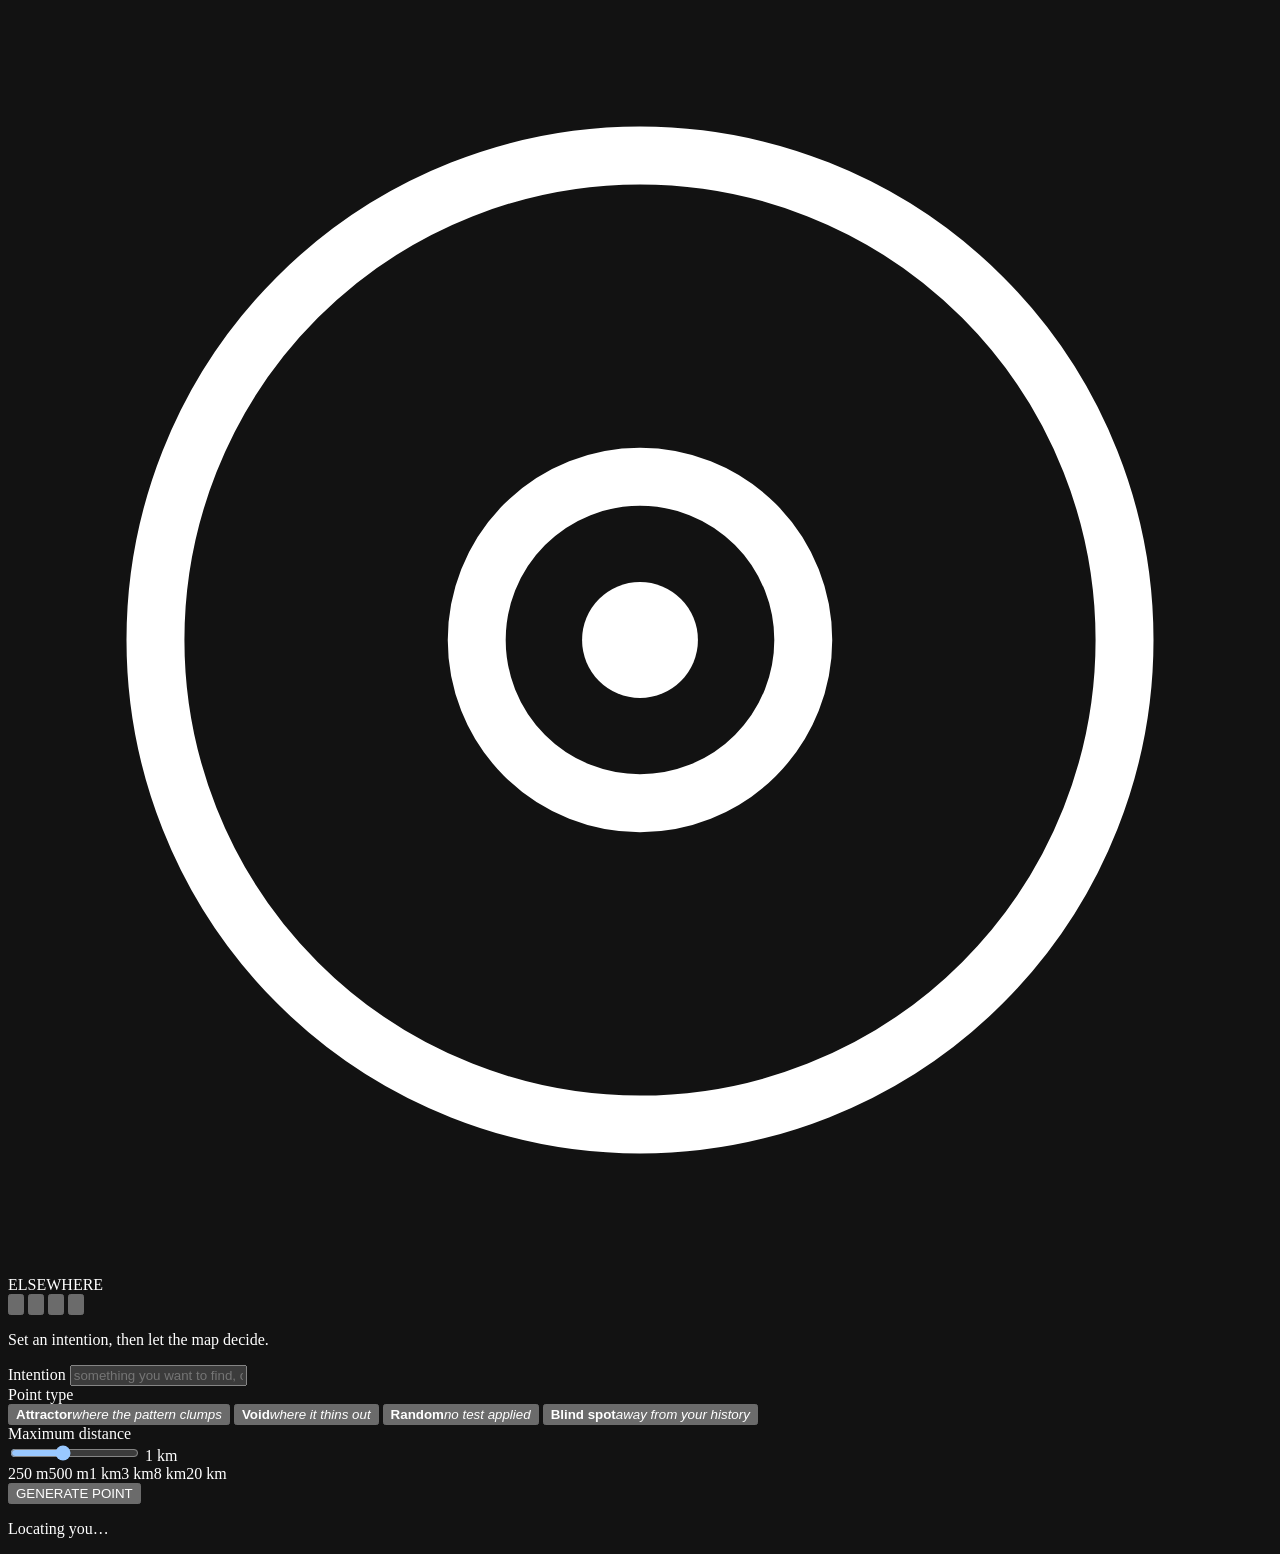
==== site/index.html @ b9eb4097 "Elsewhere: a free, serverless randonautica clone Scatters 42,000 points through an annulus, rasteris" ====
<!doctype html>
<html lang="en">
<head>
<meta charset="utf-8">
<meta name="viewport" content="width=device-width, initial-scale=1, viewport-fit=cover">
<title>ELSEWHERE — random points, real places</title>
<meta name="description" content="Generate a random point near you and go and find it. Free, open source, no account, no tracking. Every calculation runs in your browser.">
<meta name="theme-color" content="#06070a">
<meta name="color-scheme" content="dark">
<link rel="manifest" href="/manifest.webmanifest">
<link rel="icon" href="/assets/img/favicon.svg" type="image/svg+xml">
<link rel="apple-touch-icon" href="/assets/img/icon-192.png">
<meta property="og:type" content="website">
<meta property="og:site_name" content="ELSEWHERE">
<meta property="og:title" content="ELSEWHERE — random points, real places">
<meta property="og:description" content="Generate a random point near you and go and find it. Free, open source, no account, no tracking.">
<meta property="og:image" content="/assets/img/og.png">
<meta name="twitter:card" content="summary_large_image">
<link rel="stylesheet" href="/assets/vendor/leaflet/leaflet.css">
<link rel="stylesheet" href="/assets/css/app.css">
</head>
<body data-view="controls" data-nav="off">

<div id="map" aria-hidden="true"></div>
<div class="veil" aria-hidden="true"></div>
<div class="grain" aria-hidden="true"></div>

<header class="hud">
  <div class="brand">
    <svg class="brand__mark" viewBox="0 0 24 24" aria-hidden="true" focusable="false">
      <circle cx="12" cy="12" r="9.2" fill="none" stroke="currentColor" stroke-width="1.1"/>
      <circle cx="12" cy="12" r="3.1" fill="none" stroke="currentColor" stroke-width="1.1"/>
      <circle cx="12" cy="12" r="1.1" fill="currentColor"/>
    </svg>
    <span class="brand__word">ELSEWHERE</span>
  </div>

  <div class="hud__actions">
    <button class="iconbtn" id="btnLocate" type="button" title="Recentre on me" aria-label="Recentre on me">
      <svg viewBox="0 0 24 24" aria-hidden="true" focusable="false" fill="none" stroke="currentColor" stroke-width="1.5" stroke-linecap="round">
        <circle cx="12" cy="12" r="6.4"/><circle cx="12" cy="12" r="1.6" fill="currentColor" stroke="none"/>
        <path d="M12 2.4v3.1M12 18.5v3.1M2.4 12h3.1M18.5 12h3.1"/>
      </svg>
    </button>
    <button class="iconbtn" id="btnLayers" type="button" title="Map style" aria-label="Change map style">
      <svg viewBox="0 0 24 24" aria-hidden="true" focusable="false" fill="none" stroke="currentColor" stroke-width="1.5" stroke-linejoin="round">
        <path d="M12 3.2 21 8l-9 4.8L3 8l9-4.8Z"/><path d="M3 12.3 12 17l9-4.7"/><path d="M3 16.4 12 21l9-4.6"/>
      </svg>
    </button>
    <button class="iconbtn" id="btnJournal" type="button" title="Journal" aria-label="Open journal">
      <svg viewBox="0 0 24 24" aria-hidden="true" focusable="false" fill="none" stroke="currentColor" stroke-width="1.5" stroke-linejoin="round">
        <path d="M5 3.8h12.4a1.6 1.6 0 0 1 1.6 1.6v13.2a1.6 1.6 0 0 1-1.6 1.6H5a1.4 1.4 0 0 1-1.4-1.4V5.2A1.4 1.4 0 0 1 5 3.8Z"/>
        <path d="M7.6 8.2h7.6M7.6 12h7.6M7.6 15.8h4.6" stroke-linecap="round"/>
      </svg>
      <span class="badge" id="journalBadge" hidden>0</span>
    </button>
    <button class="iconbtn" id="btnInfo" type="button" title="About" aria-label="About Elsewhere">
      <svg viewBox="0 0 24 24" aria-hidden="true" focusable="false" fill="none" stroke="currentColor" stroke-width="1.5" stroke-linecap="round">
        <circle cx="12" cy="12" r="8.6"/><path d="M12 10.9v5.3"/><circle cx="12" cy="7.9" r="1" fill="currentColor" stroke="none"/>
      </svg>
    </button>
  </div>
</header>

<div class="notice" id="notice" hidden>
  <span id="noticeText"></span>
  <button type="button" class="notice__x" id="noticeClose" aria-label="Dismiss">&times;</button>
</div>

<aside class="navhud" id="navhud" hidden aria-live="polite">
  <div class="dial">
    <div class="dial__ring"></div>
    <div class="dial__ticks" aria-hidden="true"></div>
    <div class="dial__needle" id="needle">
      <svg viewBox="0 0 40 40" aria-hidden="true" focusable="false">
        <path d="M20 4.5 26 24 20 21.2 14 24Z" fill="currentColor"/>
      </svg>
    </div>
    <div class="dial__hub"></div>
  </div>
  <div class="navhud__read">
    <div class="navhud__dist"><span id="navDist">--</span><small id="navUnit">m</small></div>
    <div class="navhud__sub"><span id="navBearing">bearing --</span><i>&middot;</i><span id="navCompass">compass off</span></div>
  </div>
</aside>

<main class="sheet" id="sheet">

  <!-- ── controls ─────────────────────────────────────────── -->
  <section class="panel" data-panel="controls" aria-label="Generate a point">
    <div class="panel__head">
      <p class="eyebrow">Set an intention, then let the map decide.</p>
    </div>

    <label class="field">
      <span class="field__label">Intention</span>
      <input id="intention" type="text" maxlength="90" autocomplete="off" spellcheck="false"
             placeholder="something you want to find, or nothing at all">
    </label>

    <div class="field field--tight">
      <span class="field__label" id="typeLabel">Point type</span>
      <div class="seg" role="radiogroup" aria-labelledby="typeLabel" id="typeSeg">
        <button type="button" role="radio" aria-checked="true" data-type="attractor" class="seg__btn is-on">
          <b>Attractor</b><i>where the pattern clumps</i>
        </button>
        <button type="button" role="radio" aria-checked="false" data-type="void" class="seg__btn">
          <b>Void</b><i>where it thins out</i>
        </button>
        <button type="button" role="radio" aria-checked="false" data-type="random" class="seg__btn">
          <b>Random</b><i>no test applied</i>
        </button>
        <button type="button" role="radio" aria-checked="false" data-type="blind" class="seg__btn">
          <b>Blind spot</b><i>away from your history</i>
        </button>
      </div>
    </div>

    <div class="field field--tight">
      <span class="field__label">Maximum distance</span>
      <div class="range">
        <input id="radius" type="range" min="0" max="5" step="1" value="2"
               aria-label="Maximum distance" aria-valuetext="1 kilometre">
        <output id="radiusOut" for="radius">1 km</output>
      </div>
      <div class="range__scale" aria-hidden="true">
        <span>250 m</span><span>500 m</span><span>1 km</span><span>3 km</span><span>8 km</span><span>20 km</span>
      </div>
    </div>

    <button class="cta" id="btnGenerate" type="button">
      <span class="cta__label">GENERATE POINT</span>
      <span class="cta__spin" aria-hidden="true"></span>
    </button>

    <p class="status" id="status">Locating you&hellip;</p>
  </section>

  <!-- ── result ───────────────────────────────────────────── -->
  <section class="panel" data-panel="result" aria-label="Your point" hidden>
    <div class="result__top">
      <span class="chip" id="resType">Attractor</span>
      <span class="res__z" id="resZ">&sigma; --</span>
    </div>

    <div class="result__dist">
      <span class="result__num" id="resDist">--</span>
      <span class="result__unit" id="resUnit">m</span>
    </div>

    <p class="result__line" id="resLine">away, on a bearing of --</p>

    <p class="result__intent" id="resIntent" hidden></p>

    <div class="result__coords">
      <span id="resCoords">--</span>
      <button type="button" class="mini" id="btnCopy" title="Copy coordinates">copy</button>
    </div>

    <div class="result__actions">
      <button class="cta cta--sm" id="btnNavigate" type="button">NAVIGATE</button>
      <button class="ghost" id="btnAgain" type="button">Again</button>
      <button class="ghost ghost--icon" id="btnShare" type="button" title="Copy a link to this point" aria-label="Copy a link to this point">
        <svg viewBox="0 0 24 24" aria-hidden="true" focusable="false" fill="none" stroke="currentColor" stroke-width="1.5" stroke-linecap="round">
          <path d="M9.2 13.4a3.9 3.9 0 0 0 5.6 0l2.8-2.8a3.9 3.9 0 0 0-5.6-5.6l-1.4 1.4"/>
          <path d="M14.8 10.6a3.9 3.9 0 0 0-5.6 0l-2.8 2.8a3.9 3.9 0 0 0 5.6 5.6l1.4-1.4"/>
        </svg>
      </button>
    </div>

    <p class="stats" id="resStats"></p>
  </section>

  <!-- ── arriving ────────────────────────────────────────── -->
  <section class="panel" data-panel="arrived" aria-label="You have arrived" hidden>
    <p class="eyebrow">You are here.</p>
    <h2 class="arrived__h" id="arrivedH">Within a few metres of the point.</h2>
    <label class="field">
      <span class="field__label">What did you notice?</span>
      <textarea id="arrivedNote" rows="3" maxlength="500" placeholder="one line is enough"></textarea>
    </label>
    <div class="result__actions">
      <button class="cta cta--sm" id="btnSaveNote" type="button">SAVE</button>
      <button class="ghost" id="btnEndNav" type="button">Done</button>
    </div>
  </section>

</main>

<!-- ── journal drawer ──────────────────────────────────────── -->
<div class="drawer" id="drawer" hidden aria-label="Journal">
  <div class="drawer__scrim" data-close="drawer"></div>
  <div class="drawer__body" role="dialog" aria-modal="true" aria-labelledby="drawerH">
    <div class="drawer__head">
      <h2 id="drawerH">Journal</h2>
      <button class="iconbtn" type="button" data-close="drawer" aria-label="Close journal">
        <svg viewBox="0 0 24 24" aria-hidden="true" focusable="false" fill="none" stroke="currentColor" stroke-width="1.6" stroke-linecap="round"><path d="M6.5 6.5l11 11M17.5 6.5l-11 11"/></svg>
      </button>
    </div>
    <p class="drawer__sub" id="drawerSub">Points you have generated, kept only on this device.</p>
    <div class="drawer__list" id="journalList"></div>
    <div class="drawer__foot">
      <button class="ghost" id="btnExport" type="button">Export .json</button>
      <button class="ghost" id="btnImport" type="button">Import</button>
      <input id="importFile" type="file" accept="application/json,.json" hidden>
      <button class="ghost ghost--danger" id="btnClear" type="button">Clear all</button>
    </div>
  </div>
</div>

<!-- ── about ───────────────────────────────────────────────── -->
<div class="drawer" id="about" hidden aria-label="About">
  <div class="drawer__scrim" data-close="about"></div>
  <div class="drawer__body drawer__body--prose" role="dialog" aria-modal="true" aria-labelledby="aboutH">
    <div class="drawer__head">
      <h2 id="aboutH">What this is</h2>
      <button class="iconbtn" type="button" data-close="about" aria-label="Close">
        <svg viewBox="0 0 24 24" aria-hidden="true" focusable="false" fill="none" stroke="currentColor" stroke-width="1.6" stroke-linecap="round"><path d="M6.5 6.5l11 11M17.5 6.5l-11 11"/></svg>
      </button>
    </div>

    <div class="prose">
      <p>A random point generator. You set a radius, it picks a place you have no reason to go to, and then you go there and look at it properly.</p>

      <h3>The method</h3>
      <p>Forty-two thousand points are scattered at random through a ring around you. The ring is divided into a grid, and each grid square is counted. Because the scatter is uniform, the number of points in a square has a known average and a known spread, so a square holding far more or far fewer points than expected is a real statistical outlier, not a guess.</p>
      <p><b>Attractor</b> returns the square with the largest surplus. <b>Void</b> returns the square with the largest deficit. <b>Random</b> returns an ordinary point from the scatter, with no test applied at all. <b>Blind spot</b> returns a high-surplus square that is as far as possible from anywhere already in your journal.</p>
      <p>The sigma figure is the standard score of the chosen square: how many standard deviations it sits from the expected count. Anything past about three is genuinely unusual for a uniform scatter.</p>

      <h3>What it is not</h3>
      <p>Nothing here is quantum, and nothing here is a measurement of anything outside the arithmetic. The randomness comes from your browser's cryptographic generator, which is seeded by your operating system and is, for every purpose this app has, indistinguishable from any other good source.</p>
      <p>The anomaly is an anomaly <i>in the sample</i>. It is a property of the numbers, not of the place. A clump of points is not a vortex, a ley line or a signal. What is real is the thing that happens when a person walks to a coordinate they did not choose and pays attention on the way.</p>

      <h3>Privacy</h3>
      <p>No account, no analytics, no cookies, no server-side code. Your position never leaves the device. Everything is computed in this tab; the only outbound requests are map tiles and, if it is switched on, a place-name lookup.</p>
      <p>The journal lives in this browser's local storage. Clearing your browser data deletes it. Export it if you care about it.</p>

      <h3>Map data</h3>
      <p>Tiles by <a href="https://www.openstreetmap.org/copyright" target="_blank" rel="noopener noreferrer">OpenStreetMap contributors</a>, inverted to a night palette in the browser with a CSS filter. No map key, no map account, no per-view billing. Place names via <a href="https://nominatim.org/" target="_blank" rel="noopener noreferrer">Nominatim</a>.</p>

      <h3>Licence</h3>
      <p>Free and open source under the MIT licence. Take it, fork it, run it yourself. <a href="https://github.com/BryanFiFife/elsewhere" target="_blank" rel="noopener noreferrer">Source on GitHub</a>.</p>
    </div>
  </div>
</div>

<div class="toast" id="toast" role="status" aria-live="polite"></div>

<noscript>
  <div class="noscript">Elsewhere needs JavaScript. All of its work happens in your browser, so there is nothing to show without it.</div>
</noscript>

<script src="/assets/vendor/leaflet/leaflet.js"></script>
<script src="/assets/js/geo.js"></script>
<script src="/assets/js/rng.js"></script>
<script src="/assets/js/generator.js"></script>
<script src="/assets/js/journal.js"></script>
<script src="/assets/js/nav.js"></script>
<script src="/assets/js/app.js"></script>
</body>
</html>
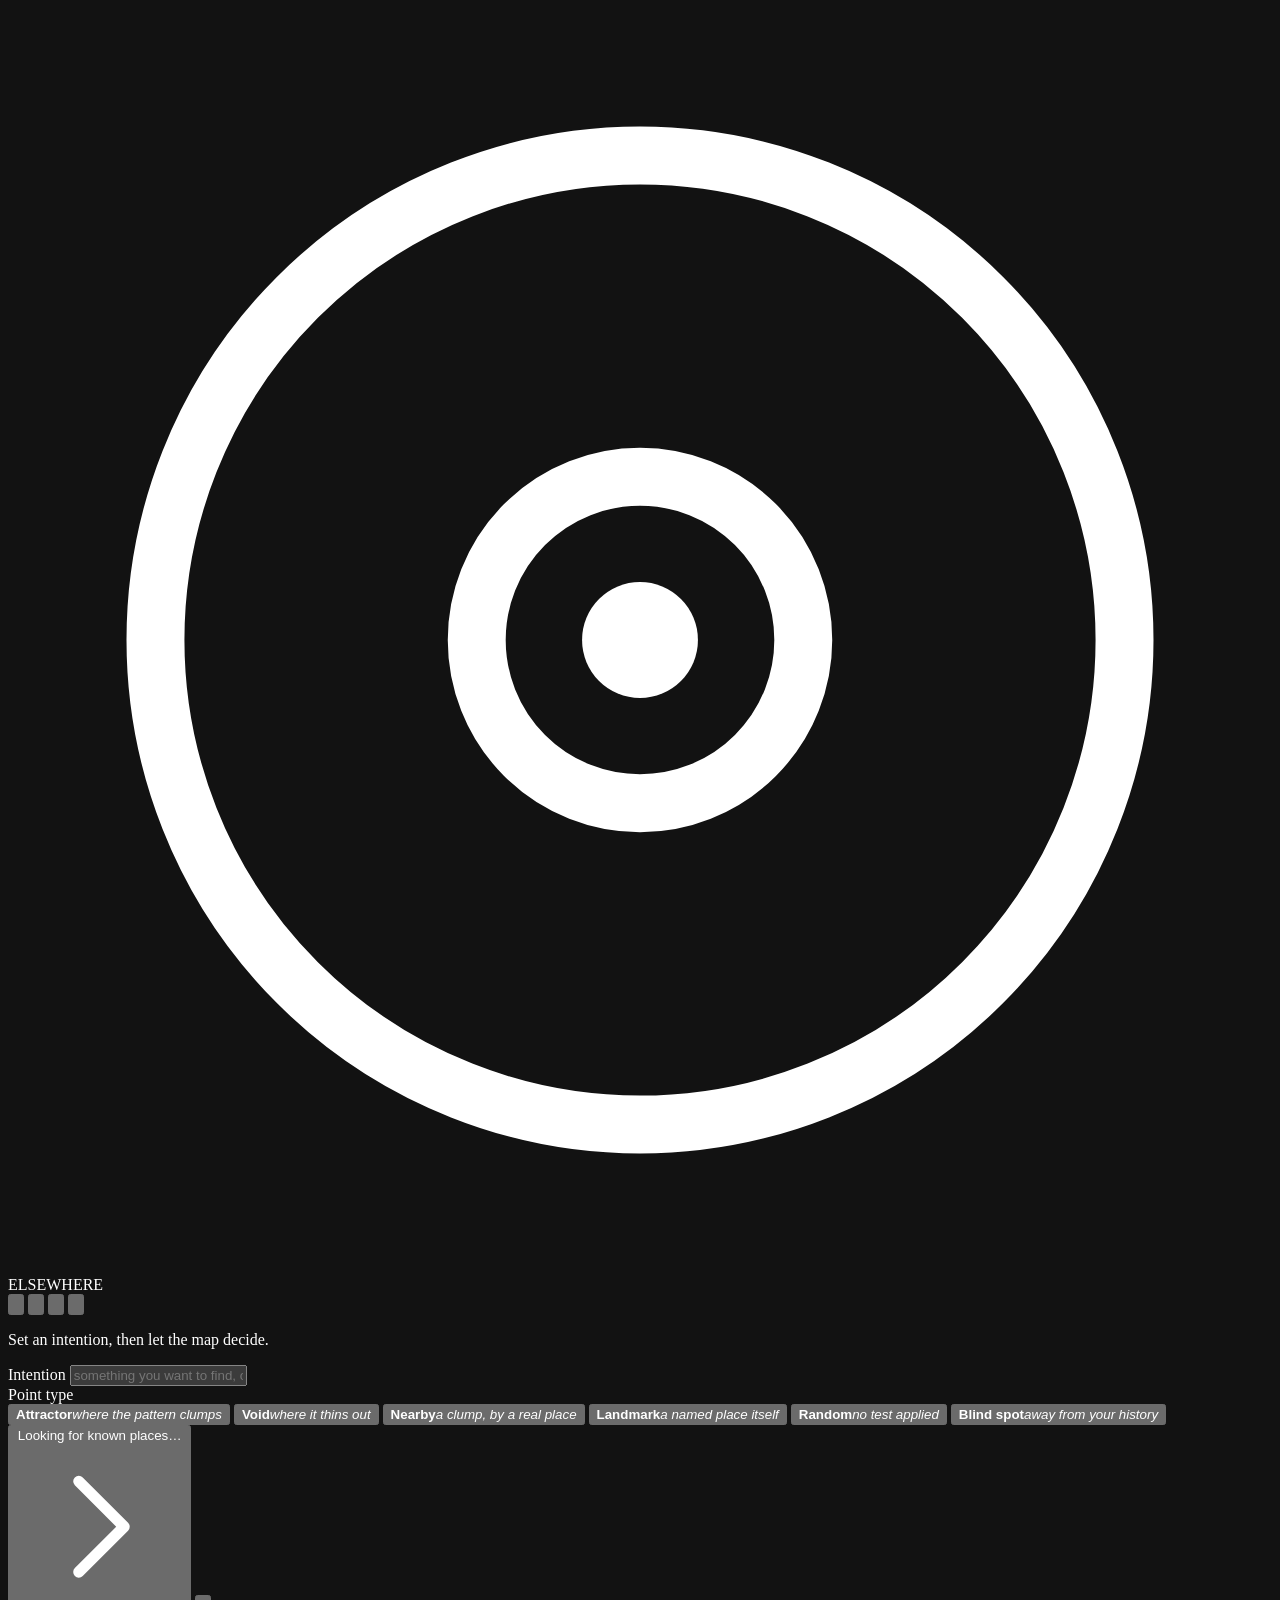
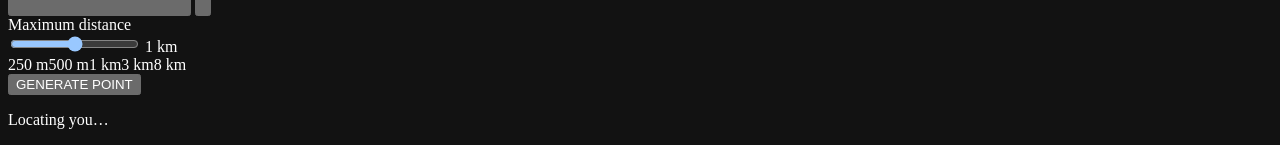
==== commit 88218cc0: "Fold known places into the search Fetches every geotagged Wikipedia article inside the radius, cache" ====
--- a/site/index.html
+++ b/site/index.html
@@ -107,6 +107,12 @@
         <button type="button" role="radio" aria-checked="false" data-type="void" class="seg__btn">
           <b>Void</b><i>where it thins out</i>
         </button>
+        <button type="button" role="radio" aria-checked="false" data-type="nearby" class="seg__btn">
+          <b>Nearby</b><i>a clump, by a real place</i>
+        </button>
+        <button type="button" role="radio" aria-checked="false" data-type="landmark" class="seg__btn">
+          <b>Landmark</b><i>a named place itself</i>
+        </button>
         <button type="button" role="radio" aria-checked="false" data-type="random" class="seg__btn">
           <b>Random</b><i>no test applied</i>
         </button>
@@ -114,17 +120,32 @@
           <b>Blind spot</b><i>away from your history</i>
         </button>
       </div>
+    </div>
+
+    <div class="places" id="placesRow">
+      <button type="button" class="places__main" id="btnPlaces">
+        <span class="places__pulse" id="placesPulse" aria-hidden="true"></span>
+        <span class="places__count" id="placesCount">Looking for known places&hellip;</span>
+        <svg class="places__chev" viewBox="0 0 24 24" aria-hidden="true" focusable="false" fill="none" stroke="currentColor" stroke-width="1.6" stroke-linecap="round" stroke-linejoin="round"><path d="M9 5.5 15.5 12 9 18.5"/></svg>
+      </button>
+      <button type="button" class="places__eye is-on" id="btnPlacesDots" aria-pressed="true"
+              title="Show known places on the map" aria-label="Show known places on the map">
+        <svg viewBox="0 0 24 24" aria-hidden="true" focusable="false" fill="none" stroke="currentColor" stroke-width="1.5" stroke-linecap="round" stroke-linejoin="round">
+          <path d="M2.2 12S5.9 5.6 12 5.6 21.8 12 21.8 12 18.1 18.4 12 18.4 2.2 12 2.2 12Z"/>
+          <circle cx="12" cy="12" r="2.6"/>
+        </svg>
+      </button>
     </div>
 
     <div class="field field--tight">
       <span class="field__label">Maximum distance</span>
       <div class="range">
-        <input id="radius" type="range" min="0" max="5" step="1" value="2"
+        <input id="radius" type="range" min="0" max="4" step="1" value="2"
                aria-label="Maximum distance" aria-valuetext="1 kilometre">
         <output id="radiusOut" for="radius">1 km</output>
       </div>
       <div class="range__scale" aria-hidden="true">
-        <span>250 m</span><span>500 m</span><span>1 km</span><span>3 km</span><span>8 km</span><span>20 km</span>
+        <span>250 m</span><span>500 m</span><span>1 km</span><span>3 km</span><span>8 km</span>
       </div>
     </div>
 
@@ -151,6 +172,7 @@
     <p class="result__line" id="resLine">away, on a bearing of --</p>
 
     <p class="result__intent" id="resIntent" hidden></p>
+    <p class="result__place" id="resPlace" hidden></p>
 
     <div class="result__coords">
       <span id="resCoords">--</span>
@@ -208,6 +230,28 @@
   </div>
 </div>
 
+<!-- ── known places ────────────────────────────────────────── -->
+<div class="drawer" id="places" hidden aria-label="Known places">
+  <div class="drawer__scrim" data-close="places"></div>
+  <div class="drawer__body" role="dialog" aria-modal="true" aria-labelledby="placesH">
+    <div class="drawer__head">
+      <h2 id="placesH">Known places</h2>
+      <button class="iconbtn" type="button" data-close="places" aria-label="Close">
+        <svg viewBox="0 0 24 24" aria-hidden="true" focusable="false" fill="none" stroke="currentColor" stroke-width="1.6" stroke-linecap="round"><path d="M6.5 6.5l11 11M17.5 6.5l-11 11"/></svg>
+      </button>
+    </div>
+    <p class="drawer__sub" id="placesSub">Every geotagged Wikipedia article in range.</p>
+    <div class="placefilter">
+      <input id="placeSearch" type="search" placeholder="filter by name" autocomplete="off" spellcheck="false" aria-label="Filter places by name">
+    </div>
+    <div class="drawer__list" id="placesList"></div>
+    <div class="drawer__foot">
+      <button class="ghost" id="btnPlacesRefresh" type="button">Refresh</button>
+      <button class="ghost ghost--danger" id="btnPlacesClear" type="button">Clear stored</button>
+    </div>
+  </div>
+</div>
+
 <!-- ── about ───────────────────────────────────────────────── -->
 <div class="drawer" id="about" hidden aria-label="About">
   <div class="drawer__scrim" data-close="about"></div>
@@ -227,16 +271,21 @@
       <p><b>Attractor</b> returns the square with the largest surplus. <b>Void</b> returns the square with the largest deficit. <b>Random</b> returns an ordinary point from the scatter, with no test applied at all. <b>Blind spot</b> returns a high-surplus square that is as far as possible from anywhere already in your journal.</p>
       <p>The sigma figure is the standard score of the chosen square: how many standard deviations it sits from the expected count. Anything past about three is genuinely unusual for a uniform scatter.</p>
 
+      <h3>Known places</h3>
+      <p>Separately, the app asks Wikipedia which geotagged articles exist inside your radius and keeps them on this device. That is a decent working definition of a place somebody thought worth writing down: 500 of them sit within three kilometres of central Edinburgh, and about eleven sit within eight kilometres of a Highland glen.</p>
+      <p>Those places are then folded into the same arithmetic. <b>Nearby</b> is an attractor restricted to squares within three hundred metres of a real place, so the clump is a clump and also somewhere you can stand. <b>Landmark</b> returns a named place directly, weighted towards places the scatter runs hot around. Every other mode reports the nearest known place to the point it picked.</p>
+      <p>The list is cached in IndexedDB for a day, so a second look at the same area costs nothing. Clearing it is in the places panel.</p>
+
       <h3>What it is not</h3>
       <p>Nothing here is quantum, and nothing here is a measurement of anything outside the arithmetic. The randomness comes from your browser's cryptographic generator, which is seeded by your operating system and is, for every purpose this app has, indistinguishable from any other good source.</p>
       <p>The anomaly is an anomaly <i>in the sample</i>. It is a property of the numbers, not of the place. A clump of points is not a vortex, a ley line or a signal. What is real is the thing that happens when a person walks to a coordinate they did not choose and pays attention on the way.</p>
 
       <h3>Privacy</h3>
-      <p>No account, no analytics, no cookies, no server-side code. Your position never leaves the device. Everything is computed in this tab; the only outbound requests are map tiles and, if it is switched on, a place-name lookup.</p>
-      <p>The journal lives in this browser's local storage. Clearing your browser data deletes it. Export it if you care about it.</p>
+      <p>No account, no analytics, no cookies, no server-side code. Everything is computed in this tab. Three things leave the device, and only when the app needs them: map tiles for the area you are looking at, the coordinate you search for known places, and the coordinate of a point you ask to have named.</p>
+      <p>The journal and the place cache live in this browser's storage. Clearing your browser data deletes them. Export the journal if you care about it.</p>
 
       <h3>Map data</h3>
-      <p>Tiles by <a href="https://www.openstreetmap.org/copyright" target="_blank" rel="noopener noreferrer">OpenStreetMap contributors</a>, inverted to a night palette in the browser with a CSS filter. No map key, no map account, no per-view billing. Place names via <a href="https://nominatim.org/" target="_blank" rel="noopener noreferrer">Nominatim</a>.</p>
+      <p>Tiles by <a href="https://www.openstreetmap.org/copyright" target="_blank" rel="noopener noreferrer">OpenStreetMap contributors</a>, inverted to a night palette in the browser with a CSS filter. No map key, no map account, no per-view billing. Place names and known places via <a href="https://www.mediawiki.org/wiki/API:Geosearch" target="_blank" rel="noopener noreferrer">Wikipedia GeoSearch</a> and <a href="https://nominatim.org/" target="_blank" rel="noopener noreferrer">Nominatim</a>.</p>
 
       <h3>Licence</h3>
       <p>Free and open source under the MIT licence. Take it, fork it, run it yourself. <a href="https://github.com/BryanFiFife/elsewhere" target="_blank" rel="noopener noreferrer">Source on GitHub</a>.</p>
@@ -252,6 +301,7 @@
 
 <script src="/assets/vendor/leaflet/leaflet.js"></script>
 <script src="/assets/js/geo.js"></script>
+<script src="/assets/js/places.js"></script>
 <script src="/assets/js/rng.js"></script>
 <script src="/assets/js/generator.js"></script>
 <script src="/assets/js/journal.js"></script>
